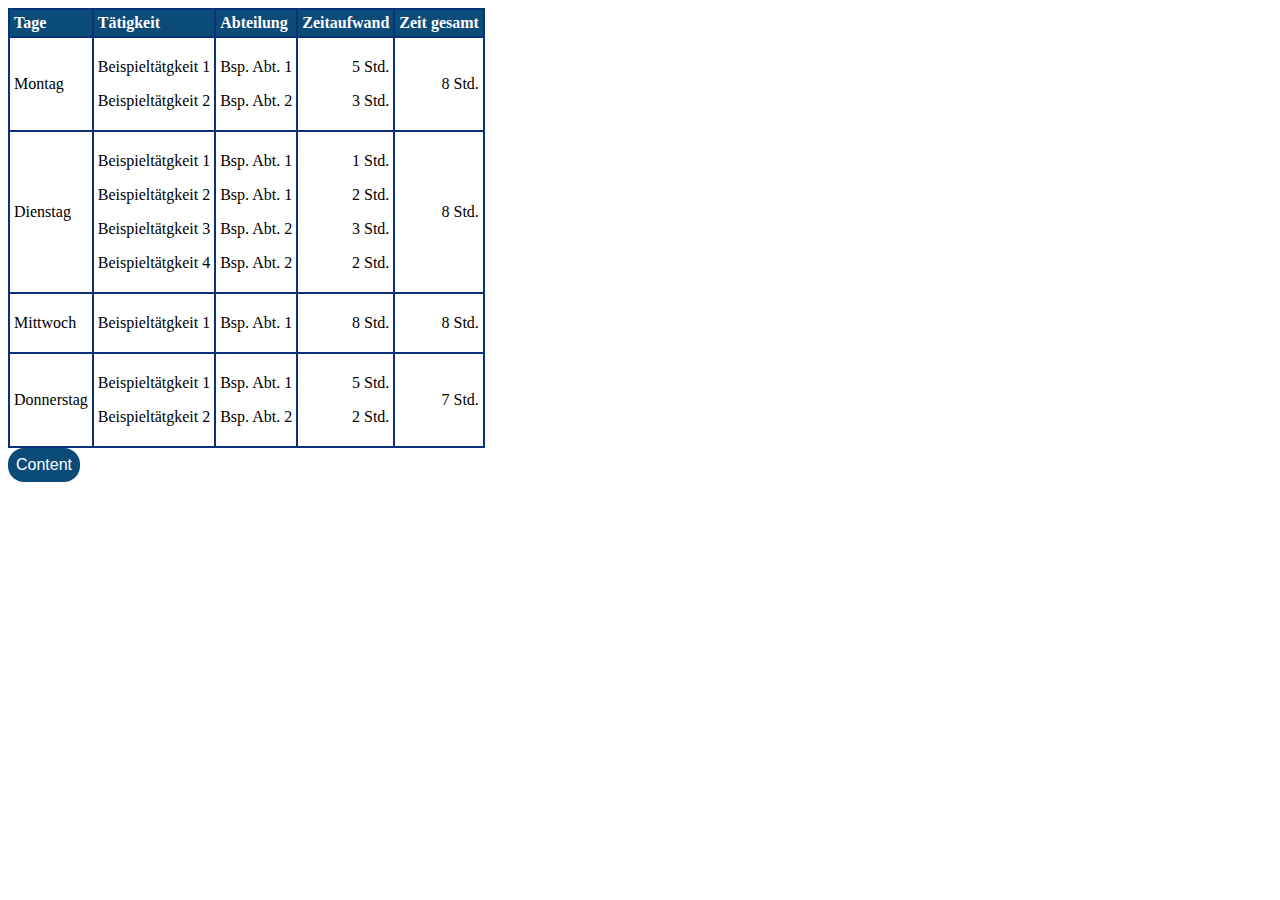
==== index.html @ b0fa0d7e "Fix css link" ====
<!DOCTYPE html>
<html lang="en">
<head>
    <meta charset="UTF-8">
    <meta name="viewport" content="width=device-width, initial-scale=1.0">
    <link href="./static/styles.css" rel="stylesheet"></a>
    <link type="text/css" rel="stylesheet" href="table_styles.css">
    <title>Document</title>
</head>
<body>
<table>
    <tr class="table-header">
        <td><strong>Tage</strong></td>
        <td><strong>Tätigkeit</strong></td>
        <td><strong>Abteilung</strong></td>
        <td><strong>Zeitaufwand</strong></td>
        <td><strong>Zeit gesamt</strong></td>
    </tr>
    <tr>
        <td class="weekday">Montag</td>
        <td>
            <p>Beispieltätgkeit 1</p>
            <p>Beispieltätgkeit 2</p>
        </td>
        <td>
            <p>Bsp. Abt. 1</p>
            <p>Bsp. Abt. 2</p>
        </td>
        <td class="time">
            <p>5 Std.</p>
            <p>3 Std.</p>
        </td>
        <td class="time">
            <p>8 Std.</p>
        </td>
    </tr>
    <tr>
        <td class="weekday">Dienstag</td>
        <td>
            <p>Beispieltätgkeit 1</p>
            <p>Beispieltätgkeit 2</p>
            <p>Beispieltätgkeit 3</p>
            <p>Beispieltätgkeit 4</p>
        </td>
        <td>
            <p>Bsp. Abt. 1</p>
            <p>Bsp. Abt. 1</p>
            <p>Bsp. Abt. 2</p>
            <p>Bsp. Abt. 2</p>
        </td>
        <td class="time">
            <p>1 Std.</p>
            <p>2 Std.</p>
            <p>3 Std.</p>
            <p>2 Std.</p>
        </td>
        <td class="time">
            <p>8 Std.</p>
        </td>
    </tr>
    <tr>
        <td class="weekday">Mittwoch</td>
        <td>
            <p>Beispieltätgkeit 1</p>
        </td>
        <td>
            <p>Bsp. Abt. 1</p>
        </td>
        <td class="time">
            <p>8 Std.</p>
        </td>
        <td class="time">
            <p>8 Std.</p>
        </td>
    </tr>
    <tr>
        <td class="weekday">Donnerstag</td>
        <td>
            <p>Beispieltätgkeit 1</p>
            <p>Beispieltätgkeit 2</p>
        </td>
        <td>
            <p>Bsp. Abt. 1</p>
            <p>Bsp. Abt. 2</p>
        </td>
        <td class="time">
            <p>5 Std.</p>
            <p>2 Std.</p>
        </td>
        <td class="time">
            <p>7 Std.</p>
        </td>
    </tr>
</table>
<button class="btn">Content</button>
</body>
</html>
---- static/styles.css ----
:root {
    --brand-color-dark: rgb(10, 50, 121);
    --brand-color: rgb(10,75,121);
    --brand-color-light: rgb(40, 125, 188)
}

* {
    font-size: 1rem;
}

.btn {
    background-color: var(--brand-color);
    border-radius: 1em;

    padding: 0.5rem;
    border: none;
    color: white;

    &:hover {
        background-color: var(--brand-color-light);
    }
    &:active {
        background-color: var(--brand-color-dark);
    }
}
---- table_styles.css ----
table, td, tr {
    border: 2px,solid, var(--brand-color-dark);
    border-collapse: collapse;
    padding: 4px;
}
.time {
    text-align: right;
}
tr.table-header {
    background: var(--brand-color);
    color: rgb(255, 255, 255);
}
td.weekday:hover {
    color: var(--brand-color-light);
}
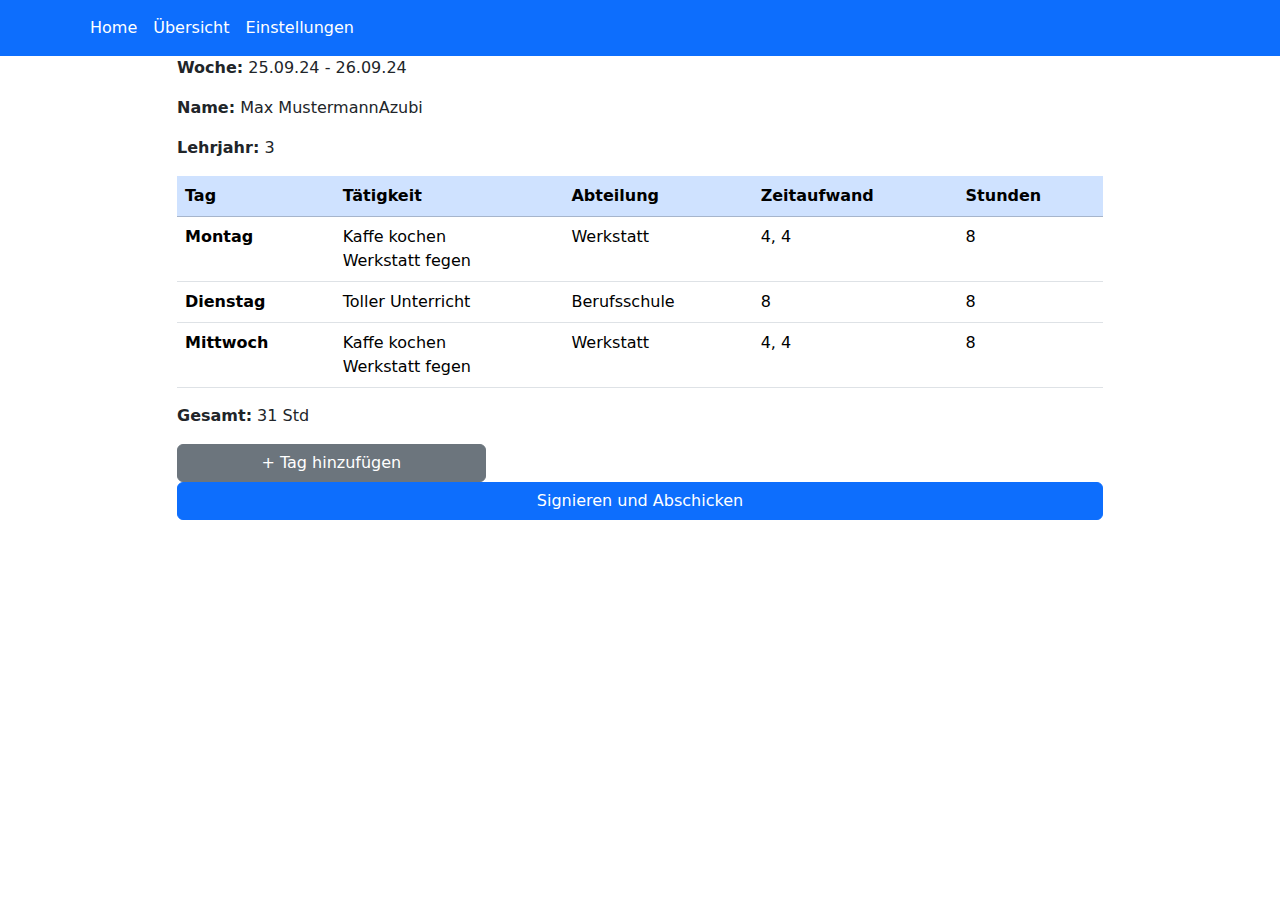
==== commit 8b03e327: "Convert to bootstrap" ====
--- a/index.html
+++ b/index.html
@@ -3,95 +3,75 @@
 <head>
     <meta charset="UTF-8">
     <meta name="viewport" content="width=device-width, initial-scale=1.0">
-    <link href="./static/styles.css" rel="stylesheet"></a>
-    <link type="text/css" rel="stylesheet" href="table_styles.css">
+    <link href="https://cdn.jsdelivr.net/npm/bootstrap@5.3.3/dist/css/bootstrap.min.css" rel="stylesheet" integrity="sha384-QWTKZyjpPEjISv5WaRU9OFeRpok6YctnYmDr5pNlyT2bRjXh0JMhjY6hW+ALEwIH" crossorigin="anonymous">
     <title>Document</title>
 </head>
 <body>
-<table>
-    <tr class="table-header">
-        <td><strong>Tage</strong></td>
-        <td><strong>Tätigkeit</strong></td>
-        <td><strong>Abteilung</strong></td>
-        <td><strong>Zeitaufwand</strong></td>
-        <td><strong>Zeit gesamt</strong></td>
-    </tr>
-    <tr>
-        <td class="weekday">Montag</td>
-        <td>
-            <p>Beispieltätgkeit 1</p>
-            <p>Beispieltätgkeit 2</p>
-        </td>
-        <td>
-            <p>Bsp. Abt. 1</p>
-            <p>Bsp. Abt. 2</p>
-        </td>
-        <td class="time">
-            <p>5 Std.</p>
-            <p>3 Std.</p>
-        </td>
-        <td class="time">
-            <p>8 Std.</p>
-        </td>
-    </tr>
-    <tr>
-        <td class="weekday">Dienstag</td>
-        <td>
-            <p>Beispieltätgkeit 1</p>
-            <p>Beispieltätgkeit 2</p>
-            <p>Beispieltätgkeit 3</p>
-            <p>Beispieltätgkeit 4</p>
-        </td>
-        <td>
-            <p>Bsp. Abt. 1</p>
-            <p>Bsp. Abt. 1</p>
-            <p>Bsp. Abt. 2</p>
-            <p>Bsp. Abt. 2</p>
-        </td>
-        <td class="time">
-            <p>1 Std.</p>
-            <p>2 Std.</p>
-            <p>3 Std.</p>
-            <p>2 Std.</p>
-        </td>
-        <td class="time">
-            <p>8 Std.</p>
-        </td>
-    </tr>
-    <tr>
-        <td class="weekday">Mittwoch</td>
-        <td>
-            <p>Beispieltätgkeit 1</p>
-        </td>
-        <td>
-            <p>Bsp. Abt. 1</p>
-        </td>
-        <td class="time">
-            <p>8 Std.</p>
-        </td>
-        <td class="time">
-            <p>8 Std.</p>
-        </td>
-    </tr>
-    <tr>
-        <td class="weekday">Donnerstag</td>
-        <td>
-            <p>Beispieltätgkeit 1</p>
-            <p>Beispieltätgkeit 2</p>
-        </td>
-        <td>
-            <p>Bsp. Abt. 1</p>
-            <p>Bsp. Abt. 2</p>
-        </td>
-        <td class="time">
-            <p>5 Std.</p>
-            <p>2 Std.</p>
-        </td>
-        <td class="time">
-            <p>7 Std.</p>
-        </td>
-    </tr>
-</table>
-<button class="btn">Content</button>
-</body>
-</html>+<header class="bg-primary w-100">
+    <nav class="navbar navbar-expand-lg navbar-light bg-primary">
+        <div class="container">
+            <button class="navbar-toggler" type="button" data-bs-toggle="collapse" data-bs-target="#navbarNav" aria-controls="navbarNav" aria-expanded="false" aria-label="Toggle navigation">
+                <span class="navbar-toggler-icon"></span>
+            </button>
+            <div class="collapse navbar-collapse" id="navbarNav">
+                <ul class="navbar-nav">
+                    <li class="nav-item">
+                        <a class="nav-link text-white" href="#">Home</a>
+                    </li>
+                    <li class="nav-item">
+                        <a class="nav-link text-white" href="#">Übersicht</a>
+                    </li>
+                    <li class="nav-item">
+                        <a class="nav-link text-white" href="#">Einstellungen</a>
+                    </li>
+                </ul>
+            </div>
+        </div>
+    </nav>
+</header>
+<div class="container">
+    <div class="row justify-content-center">
+        <div class="col-lg-10 col-md-12 col-sm-12">
+            <p><strong>Woche:</strong> 25.09.24 - 26.09.24</p>
+            <p><strong>Name:</strong> Max MustermannAzubi</p>
+            <p><strong>Lehrjahr:</strong> 3</p>
+            <table class="table">
+                <thead class="table-primary">
+                <tr>
+                    <th scope="col">Tag</th>
+                    <th scope="col">Tätigkeit</th>
+                    <th scope="col">Abteilung</th>
+                    <th scope="col">Zeitaufwand</th>
+                    <th scope="col">Stunden</th>
+                </tr>
+                </thead>
+                <tbody>
+                <tr>
+                    <th scope="row">Montag</th>
+                    <td>Kaffe kochen <br/>Werkstatt fegen</td>
+                    <td>Werkstatt</td>
+                    <td>4, 4</td>
+                    <td>8</td>
+                </tr>
+                <tr>
+                    <th scope="row">Dienstag</th>
+                    <td>Toller Unterricht</td>
+                    <td>Berufsschule</td>
+                    <td>8</td>
+                    <td>8</td>
+                </tr>
+                <tr>
+                    <th scope="row">Mittwoch</th>
+                    <td>Kaffe kochen <br/>Werkstatt fegen</td>
+                    <td>Werkstatt</td>
+                    <td>4, 4</td>
+                    <td>8</td>
+                </tr>
+                </tbody>
+            </table>
+            <p><strong>Gesamt:</strong> 31 Std</p>
+            <button type="button" class="btn btn-secondary col-md-4 col-12">+ Tag hinzufügen</button>
+            <button type="button" class="btn btn-primary col-12">Signieren und Abschicken</button>
+        </div>
+    </div>
+</div>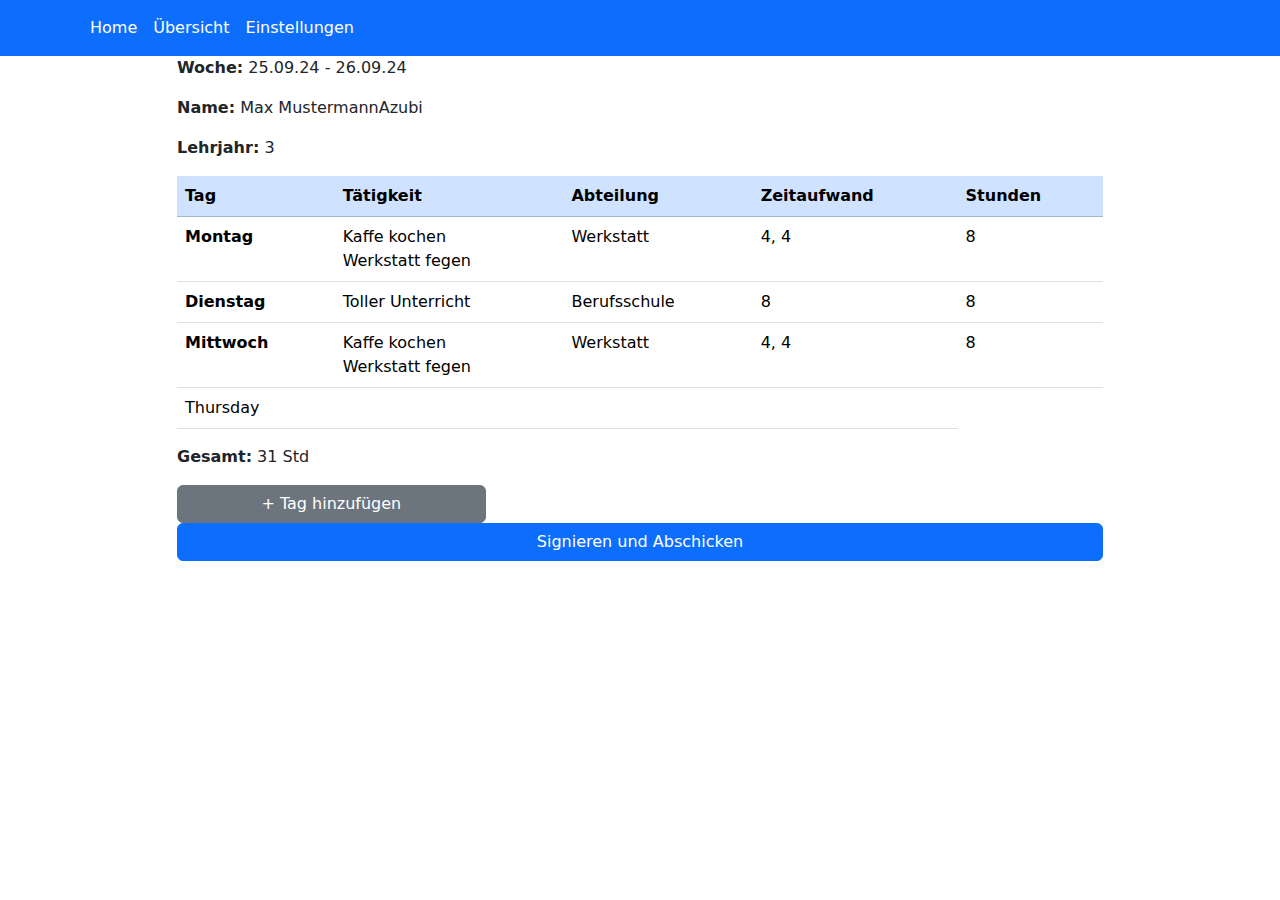
==== commit cadb3a14: "loginscreen" ====
--- a/index.html
+++ b/index.html
@@ -23,7 +23,7 @@
                     </li>
                     <li class="nav-item">
                         <a class="nav-link text-white" href="#">Einstellungen</a>
-                    </li>
+                </li>
                 </ul>
             </div>
         </div>
@@ -35,7 +35,7 @@
             <p><strong>Woche:</strong> 25.09.24 - 26.09.24</p>
             <p><strong>Name:</strong> Max MustermannAzubi</p>
             <p><strong>Lehrjahr:</strong> 3</p>
-            <table class="table">
+            <table class="table" id="week">
                 <thead class="table-primary">
                 <tr>
                     <th scope="col">Tag</th>
@@ -70,8 +70,11 @@
                 </tbody>
             </table>
             <p><strong>Gesamt:</strong> 31 Std</p>
-            <button type="button" class="btn btn-secondary col-md-4 col-12">+ Tag hinzufügen</button>
+            <button type="button" id="newDay" onclick="addThursday()" class="btn btn-secondary col-md-4 col-12">+ Tag hinzufügen</button>
             <button type="button" class="btn btn-primary col-12">Signieren und Abschicken</button>
         </div>
     </div>
-</div>+</div>
+    <script type="text/javascript" src="OLD/backend/overview.js"></script>
+    <script src="https://cdn.jsdelivr.net/npm/bootstrap@5.3.3/dist/js/bootstrap.bundle.min.js" integrity="sha384-YvpcrYf0tY3lHB60NNkmXc5s9fDVZLESaAA55NDzOxhy9GkcIdslK1eN7N6jIeHz" crossorigin="anonymous"></script>
+</body>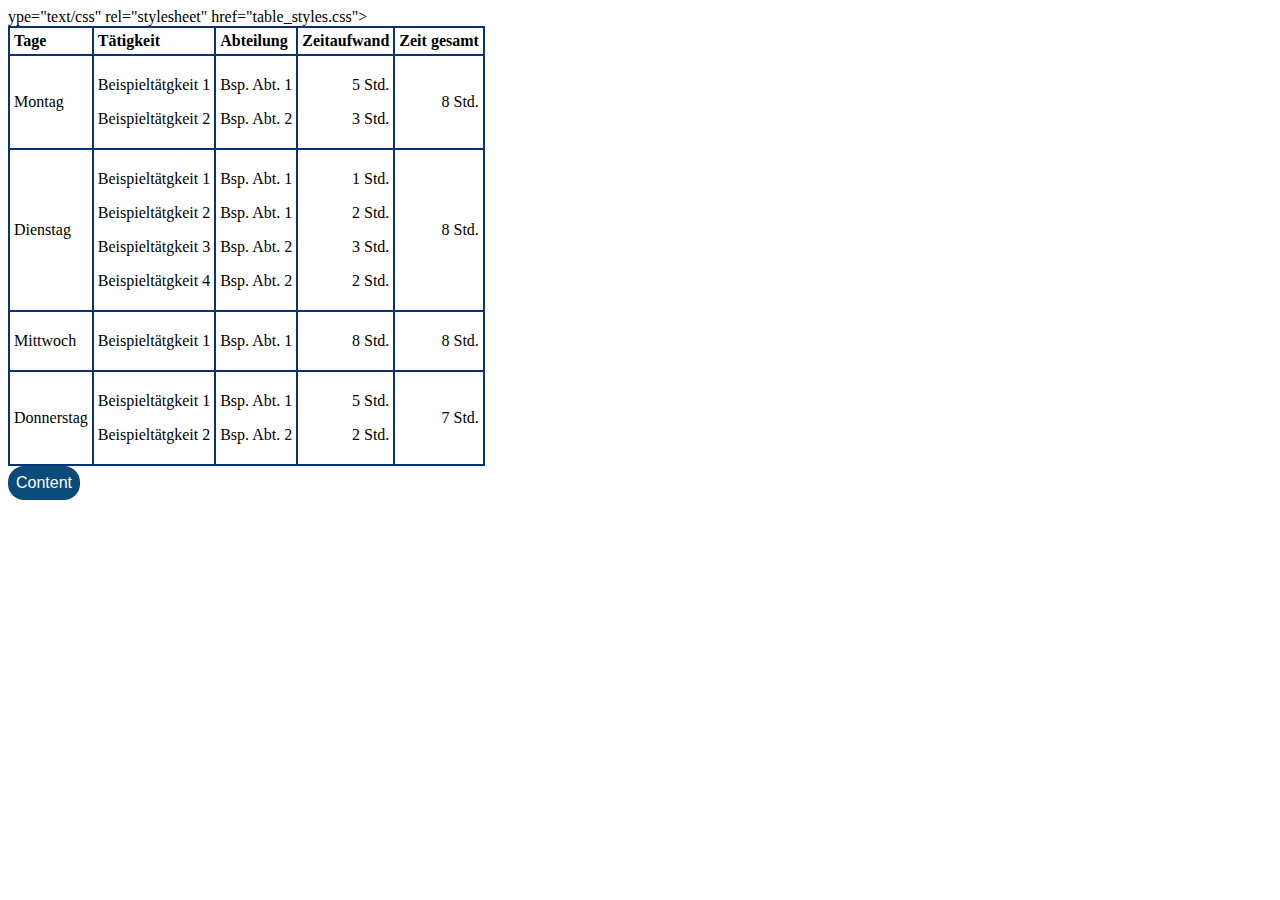
==== commit 28155f27: "ich hasse euch alle" ====
--- a/index.html
+++ b/index.html
@@ -3,78 +3,96 @@
 <head>
     <meta charset="UTF-8">
     <meta name="viewport" content="width=device-width, initial-scale=1.0">
-    <link href="https://cdn.jsdelivr.net/npm/bootstrap@5.3.3/dist/css/bootstrap.min.css" rel="stylesheet" integrity="sha384-QWTKZyjpPEjISv5WaRU9OFeRpok6YctnYmDr5pNlyT2bRjXh0JMhjY6hW+ALEwIH" crossorigin="anonymous">
+    <link href="./static/styles.css" rel="stylesheet"></a>
+    <link t        <link type="text/css" rel="stylesheet" href="table_styles.css">
+ype="text/css" rel="stylesheet" href="table_styles.css">
     <title>Document</title>
 </head>
 <body>
-<header class="bg-primary w-100">
-    <nav class="navbar navbar-expand-lg navbar-light bg-primary">
-        <div class="container">
-            <button class="navbar-toggler" type="button" data-bs-toggle="collapse" data-bs-target="#navbarNav" aria-controls="navbarNav" aria-expanded="false" aria-label="Toggle navigation">
-                <span class="navbar-toggler-icon"></span>
-            </button>
-            <div class="collapse navbar-collapse" id="navbarNav">
-                <ul class="navbar-nav">
-                    <li class="nav-item">
-                        <a class="nav-link text-white" href="#">Home</a>
-                    </li>
-                    <li class="nav-item">
-                        <a class="nav-link text-white" href="#">Übersicht</a>
-                    </li>
-                    <li class="nav-item">
-                        <a class="nav-link text-white" href="#">Einstellungen</a>
-                </li>
-                </ul>
-            </div>
-        </div>
-    </nav>
-</header>
-<div class="container">
-    <div class="row justify-content-center">
-        <div class="col-lg-10 col-md-12 col-sm-12">
-            <p><strong>Woche:</strong> 25.09.24 - 26.09.24</p>
-            <p><strong>Name:</strong> Max MustermannAzubi</p>
-            <p><strong>Lehrjahr:</strong> 3</p>
-            <table class="table" id="week">
-                <thead class="table-primary">
-                <tr>
-                    <th scope="col">Tag</th>
-                    <th scope="col">Tätigkeit</th>
-                    <th scope="col">Abteilung</th>
-                    <th scope="col">Zeitaufwand</th>
-                    <th scope="col">Stunden</th>
-                </tr>
-                </thead>
-                <tbody>
-                <tr>
-                    <th scope="row">Montag</th>
-                    <td>Kaffe kochen <br/>Werkstatt fegen</td>
-                    <td>Werkstatt</td>
-                    <td>4, 4</td>
-                    <td>8</td>
-                </tr>
-                <tr>
-                    <th scope="row">Dienstag</th>
-                    <td>Toller Unterricht</td>
-                    <td>Berufsschule</td>
-                    <td>8</td>
-                    <td>8</td>
-                </tr>
-                <tr>
-                    <th scope="row">Mittwoch</th>
-                    <td>Kaffe kochen <br/>Werkstatt fegen</td>
-                    <td>Werkstatt</td>
-                    <td>4, 4</td>
-                    <td>8</td>
-                </tr>
-                </tbody>
-            </table>
-            <p><strong>Gesamt:</strong> 31 Std</p>
-            <button type="button" id="newDay" onclick="addThursday()" class="btn btn-secondary col-md-4 col-12">+ Tag hinzufügen</button>
-            <button type="button" class="btn btn-primary col-12">Signieren und Abschicken</button>
-        </div>
-    </div>
-</div>
-    <script type="text/javascript" src="OLD/backend/overview.js"></script>
-    <script src="https://cdn.jsdelivr.net/npm/bootstrap@5.3.3/dist/js/bootstrap.bundle.min.js" integrity="sha384-YvpcrYf0tY3lHB60NNkmXc5s9fDVZLESaAA55NDzOxhy9GkcIdslK1eN7N6jIeHz" crossorigin="anonymous"></script>
-</body>+<table>
+    <tr class="table-header">
+        <td><strong>Tage</strong></td>
+        <td><strong>Tätigkeit</strong></td>
+        <td><strong>Abteilung</strong></td>
+        <td><strong>Zeitaufwand</strong></td>
+        <td><strong>Zeit gesamt</strong></td>
+    </tr>
+    <tr>
+        <td class="weekday">Montag</td>
+        <td>
+            <p>Beispieltätgkeit 1</p>
+            <p>Beispieltätgkeit 2</p>
+        </td>
+        <td>
+            <p>Bsp. Abt. 1</p>
+            <p>Bsp. Abt. 2</p>
+        </td>
+        <td class="time">
+            <p>5 Std.</p>
+            <p>3 Std.</p>
+        </td>
+        <td class="time">
+            <p>8 Std.</p>
+        </td>
+    </tr>
+    <tr>
+        <td class="weekday">Dienstag</td>
+        <td>
+            <p>Beispieltätgkeit 1</p>
+            <p>Beispieltätgkeit 2</p>
+            <p>Beispieltätgkeit 3</p>
+            <p>Beispieltätgkeit 4</p>
+        </td>
+        <td>
+            <p>Bsp. Abt. 1</p>
+            <p>Bsp. Abt. 1</p>
+            <p>Bsp. Abt. 2</p>
+            <p>Bsp. Abt. 2</p>
+        </td>
+        <td class="time">
+            <p>1 Std.</p>
+            <p>2 Std.</p>
+            <p>3 Std.</p>
+            <p>2 Std.</p>
+        </td>
+        <td class="time">
+            <p>8 Std.</p>
+        </td>
+    </tr>
+    <tr>
+        <td class="weekday">Mittwoch</td>
+        <td>
+            <p>Beispieltätgkeit 1</p>
+        </td>
+        <td>
+            <p>Bsp. Abt. 1</p>
+        </td>
+        <td class="time">
+            <p>8 Std.</p>
+        </td>
+        <td class="time">
+            <p>8 Std.</p>
+        </td>
+    </tr>
+    <tr>
+        <td class="weekday">Donnerstag</td>
+        <td>
+            <p>Beispieltätgkeit 1</p>
+            <p>Beispieltätgkeit 2</p>
+        </td>
+        <td>
+            <p>Bsp. Abt. 1</p>
+            <p>Bsp. Abt. 2</p>
+        </td>
+        <td class="time">
+            <p>5 Std.</p>
+            <p>2 Std.</p>
+        </td>
+        <td class="time">
+            <p>7 Std.</p>
+        </td>
+    </tr>
+</table>
+    <button class="btn">Content</button>
+</body>
+</html>--- a/static/styles.css
+++ b/static/styles.css
@@ -0,0 +1,25 @@
+:root {
+    --brand-color-dark: rgb(10, 50, 121);
+    --brand-color: rgb(10,75,121);
+    --brand-color-light: rgb(40, 125, 188)
+}
+
+* {
+    font-size: 1rem;
+}
+
+.btn {
+    background-color: var(--brand-color);
+    border-radius: 1em;
+
+    padding: 0.5rem;
+    border: none;
+    color: white;
+
+    &:hover {
+        background-color: var(--brand-color-light);
+    }
+    &:active {
+        background-color: var(--brand-color-dark);
+    }
+}--- a/table_styles.css
+++ b/table_styles.css
@@ -0,0 +1,15 @@
+table, td, tr {
+    border: 2px,solid,rgb(10, 50, 121);
+    border-collapse: collapse;
+    padding: 4px;
+}
+.time {
+    text-align: right;
+}
+.table tr.table-header {
+    background: rgb(10,75,121);
+    color: rgb(255, 255, 255);
+}
+td.weekday:hover {
+    color: rgb(40, 125, 188);
+}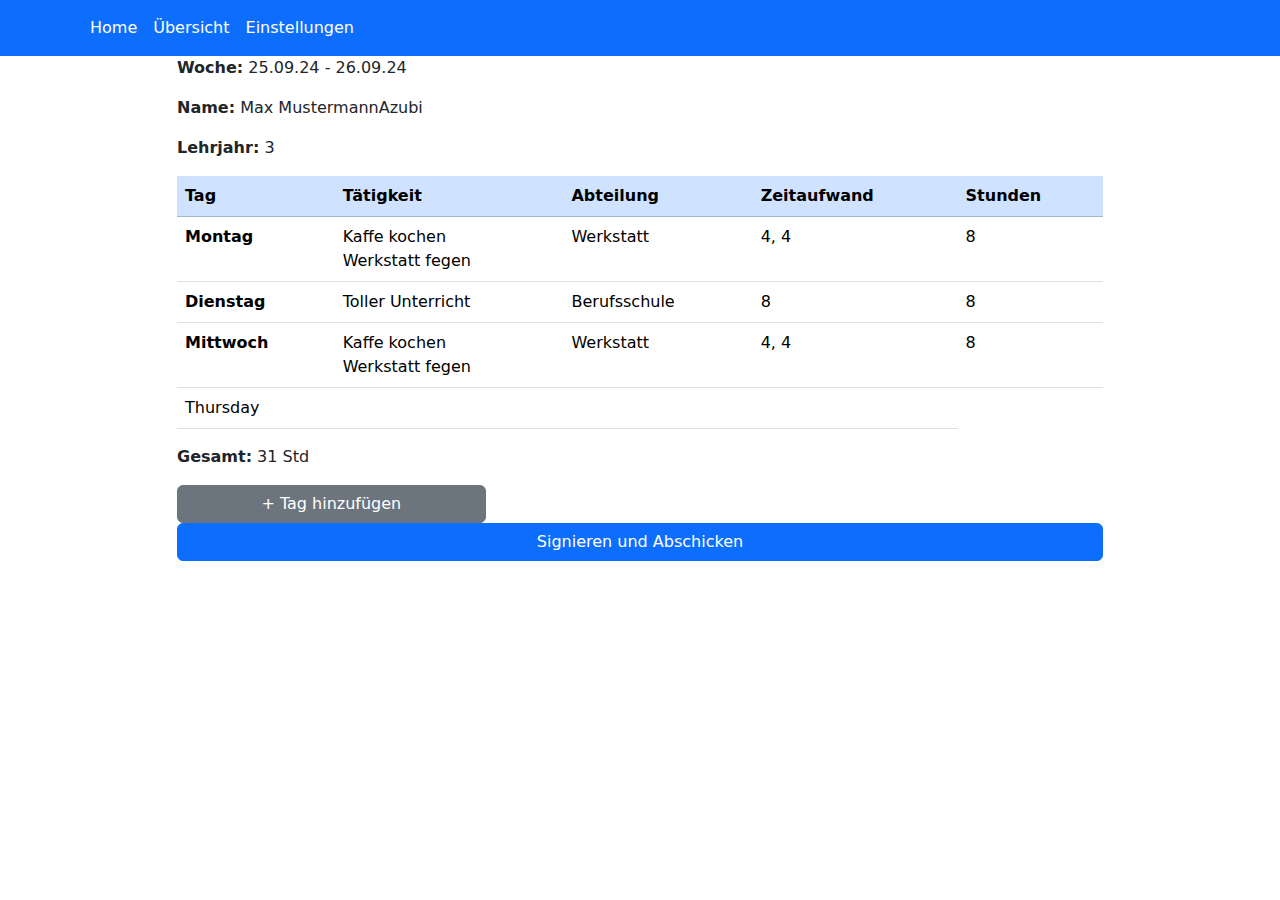
==== commit c81874ff: "added local storage safe to web page" ====
--- a/index.html
+++ b/index.html
@@ -3,96 +3,78 @@
 <head>
     <meta charset="UTF-8">
     <meta name="viewport" content="width=device-width, initial-scale=1.0">
-    <link href="./static/styles.css" rel="stylesheet"></a>
-    <link t        <link type="text/css" rel="stylesheet" href="table_styles.css">
-ype="text/css" rel="stylesheet" href="table_styles.css">
+    <link href="https://cdn.jsdelivr.net/npm/bootstrap@5.3.3/dist/css/bootstrap.min.css" rel="stylesheet" integrity="sha384-QWTKZyjpPEjISv5WaRU9OFeRpok6YctnYmDr5pNlyT2bRjXh0JMhjY6hW+ALEwIH" crossorigin="anonymous">
     <title>Document</title>
 </head>
 <body>
-<table>
-    <tr class="table-header">
-        <td><strong>Tage</strong></td>
-        <td><strong>Tätigkeit</strong></td>
-        <td><strong>Abteilung</strong></td>
-        <td><strong>Zeitaufwand</strong></td>
-        <td><strong>Zeit gesamt</strong></td>
-    </tr>
-    <tr>
-        <td class="weekday">Montag</td>
-        <td>
-            <p>Beispieltätgkeit 1</p>
-            <p>Beispieltätgkeit 2</p>
-        </td>
-        <td>
-            <p>Bsp. Abt. 1</p>
-            <p>Bsp. Abt. 2</p>
-        </td>
-        <td class="time">
-            <p>5 Std.</p>
-            <p>3 Std.</p>
-        </td>
-        <td class="time">
-            <p>8 Std.</p>
-        </td>
-    </tr>
-    <tr>
-        <td class="weekday">Dienstag</td>
-        <td>
-            <p>Beispieltätgkeit 1</p>
-            <p>Beispieltätgkeit 2</p>
-            <p>Beispieltätgkeit 3</p>
-            <p>Beispieltätgkeit 4</p>
-        </td>
-        <td>
-            <p>Bsp. Abt. 1</p>
-            <p>Bsp. Abt. 1</p>
-            <p>Bsp. Abt. 2</p>
-            <p>Bsp. Abt. 2</p>
-        </td>
-        <td class="time">
-            <p>1 Std.</p>
-            <p>2 Std.</p>
-            <p>3 Std.</p>
-            <p>2 Std.</p>
-        </td>
-        <td class="time">
-            <p>8 Std.</p>
-        </td>
-    </tr>
-    <tr>
-        <td class="weekday">Mittwoch</td>
-        <td>
-            <p>Beispieltätgkeit 1</p>
-        </td>
-        <td>
-            <p>Bsp. Abt. 1</p>
-        </td>
-        <td class="time">
-            <p>8 Std.</p>
-        </td>
-        <td class="time">
-            <p>8 Std.</p>
-        </td>
-    </tr>
-    <tr>
-        <td class="weekday">Donnerstag</td>
-        <td>
-            <p>Beispieltätgkeit 1</p>
-            <p>Beispieltätgkeit 2</p>
-        </td>
-        <td>
-            <p>Bsp. Abt. 1</p>
-            <p>Bsp. Abt. 2</p>
-        </td>
-        <td class="time">
-            <p>5 Std.</p>
-            <p>2 Std.</p>
-        </td>
-        <td class="time">
-            <p>7 Std.</p>
-        </td>
-    </tr>
-</table>
-    <button class="btn">Content</button>
-</body>
-</html>+<header class="bg-primary w-100">
+    <nav class="navbar navbar-expand-lg navbar-light bg-primary">
+        <div class="container">
+            <button class="navbar-toggler" type="button" data-bs-toggle="collapse" data-bs-target="#navbarNav" aria-controls="navbarNav" aria-expanded="false" aria-label="Toggle navigation">
+                <span class="navbar-toggler-icon"></span>
+            </button>
+            <div class="collapse navbar-collapse" id="navbarNav">
+                <ul class="navbar-nav">
+                    <li class="nav-item">
+                        <a class="nav-link text-white" href="#">Home</a>
+                    </li>
+                    <li class="nav-item">
+                        <a class="nav-link text-white" href="#">Übersicht</a>
+                    </li>
+                    <li class="nav-item">
+                        <a class="nav-link text-white" href="#">Einstellungen</a>
+                </li>
+                </ul>
+            </div>
+        </div>
+    </nav>
+</header>
+<div class="container">
+    <div class="row justify-content-center">
+        <div class="col-lg-10 col-md-12 col-sm-12">
+            <p><strong>Woche:</strong> 25.09.24 - 26.09.24</p>
+            <p><strong>Name:</strong> Max MustermannAzubi</p>
+            <p><strong>Lehrjahr:</strong> 3</p>
+            <table class="table" id="week">
+                <thead class="table-primary">
+                <tr>
+                    <th scope="col">Tag</th>
+                    <th scope="col">Tätigkeit</th>
+                    <th scope="col">Abteilung</th>
+                    <th scope="col">Zeitaufwand</th>
+                    <th scope="col">Stunden</th>
+                </tr>
+                </thead>
+                <tbody>
+                <tr>
+                    <th scope="row">Montag</th>
+                    <td>Kaffe kochen <br/>Werkstatt fegen</td>
+                    <td>Werkstatt</td>
+                    <td>4, 4</td>
+                    <td>8</td>
+                </tr>
+                <tr>
+                    <th scope="row">Dienstag</th>
+                    <td>Toller Unterricht</td>
+                    <td>Berufsschule</td>
+                    <td>8</td>
+                    <td>8</td>
+                </tr>
+                <tr>
+                    <th scope="row">Mittwoch</th>
+                    <td>Kaffe kochen <br/>Werkstatt fegen</td>
+                    <td>Werkstatt</td>
+                    <td>4, 4</td>
+                    <td>8</td>
+                </tr>
+                </tbody>
+            </table>
+            <p><strong>Gesamt:</strong> 31 Std</p>
+            <button type="button" id="newDay" onclick="addThursday()" class="btn btn-secondary col-md-4 col-12">+ Tag hinzufügen</button>
+            <button type="button" class="btn btn-primary col-12">Signieren und Abschicken</button>
+        </div>
+    </div>
+</div>
+    <script type="text/javascript" src="OLD/backend/overview.js"></script>
+    <script src="https://cdn.jsdelivr.net/npm/bootstrap@5.3.3/dist/js/bootstrap.bundle.min.js" integrity="sha384-YvpcrYf0tY3lHB60NNkmXc5s9fDVZLESaAA55NDzOxhy9GkcIdslK1eN7N6jIeHz" crossorigin="anonymous"></script>
+</body>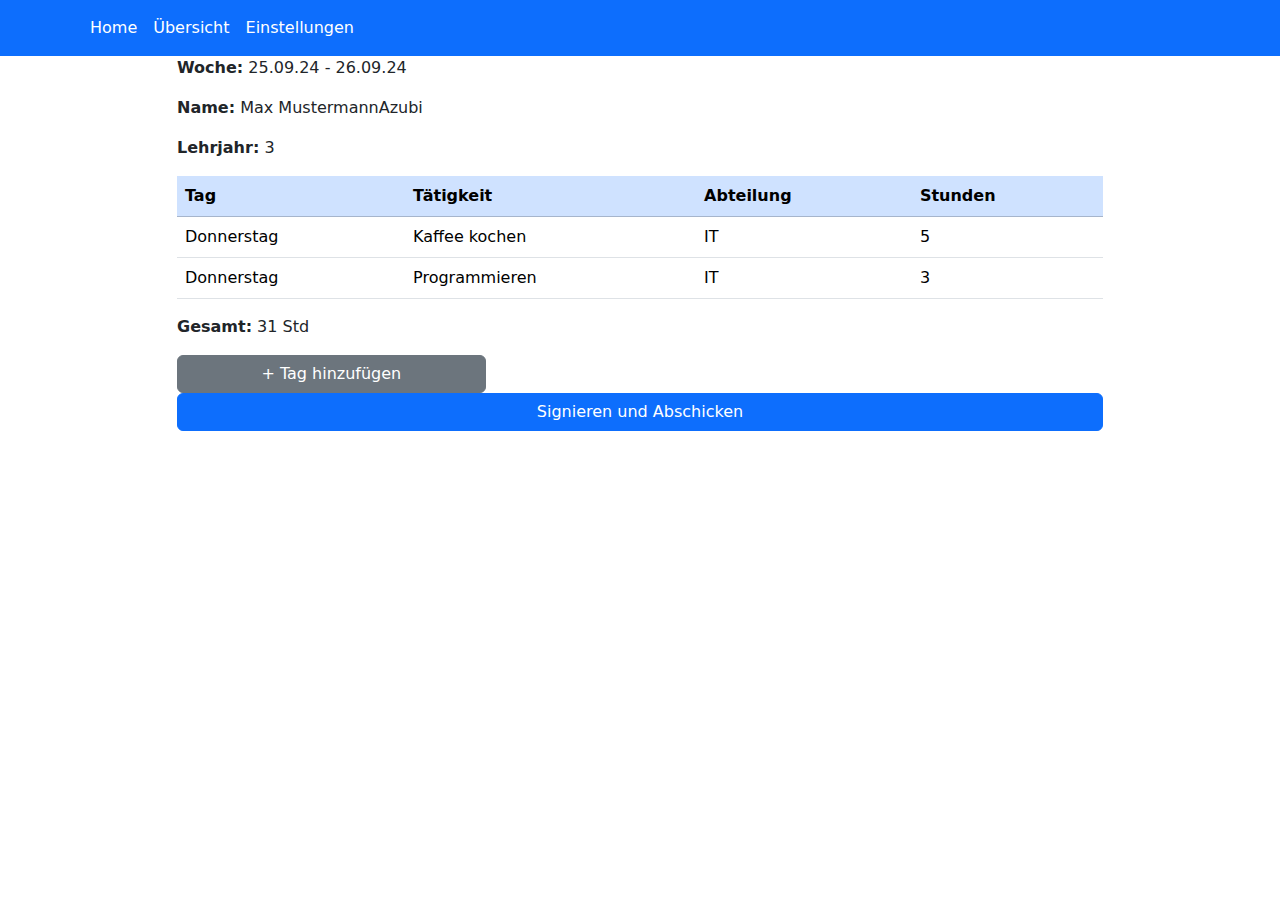
==== commit a2da97e6: "dynamically generate html based of array" ====
--- a/index.html
+++ b/index.html
@@ -23,7 +23,7 @@
                     </li>
                     <li class="nav-item">
                         <a class="nav-link text-white" href="#">Einstellungen</a>
-                </li>
+                    </li>
                 </ul>
             </div>
         </div>
@@ -41,40 +41,18 @@
                     <th scope="col">Tag</th>
                     <th scope="col">Tätigkeit</th>
                     <th scope="col">Abteilung</th>
-                    <th scope="col">Zeitaufwand</th>
                     <th scope="col">Stunden</th>
                 </tr>
                 </thead>
-                <tbody>
-                <tr>
-                    <th scope="row">Montag</th>
-                    <td>Kaffe kochen <br/>Werkstatt fegen</td>
-                    <td>Werkstatt</td>
-                    <td>4, 4</td>
-                    <td>8</td>
-                </tr>
-                <tr>
-                    <th scope="row">Dienstag</th>
-                    <td>Toller Unterricht</td>
-                    <td>Berufsschule</td>
-                    <td>8</td>
-                    <td>8</td>
-                </tr>
-                <tr>
-                    <th scope="row">Mittwoch</th>
-                    <td>Kaffe kochen <br/>Werkstatt fegen</td>
-                    <td>Werkstatt</td>
-                    <td>4, 4</td>
-                    <td>8</td>
-                </tr>
+                <tbody id="activity-table">
                 </tbody>
             </table>
             <p><strong>Gesamt:</strong> 31 Std</p>
-            <button type="button" id="newDay" onclick="addThursday()" class="btn btn-secondary col-md-4 col-12">+ Tag hinzufügen</button>
+            <button type="button" id="newDay" onclick="addEnty()" class="btn btn-secondary col-md-4 col-12">+ Tag hinzufügen</button>
             <button type="button" class="btn btn-primary col-12">Signieren und Abschicken</button>
         </div>
     </div>
 </div>
-    <script type="text/javascript" src="OLD/backend/overview.js"></script>
-    <script src="https://cdn.jsdelivr.net/npm/bootstrap@5.3.3/dist/js/bootstrap.bundle.min.js" integrity="sha384-YvpcrYf0tY3lHB60NNkmXc5s9fDVZLESaAA55NDzOxhy9GkcIdslK1eN7N6jIeHz" crossorigin="anonymous"></script>
+<script src="index.js"></script>
+<script src="https://cdn.jsdelivr.net/npm/bootstrap@5.3.3/dist/js/bootstrap.bundle.min.js" integrity="sha384-YvpcrYf0tY3lHB60NNkmXc5s9fDVZLESaAA55NDzOxhy9GkcIdslK1eN7N6jIeHz" crossorigin="anonymous"></script>
 </body>